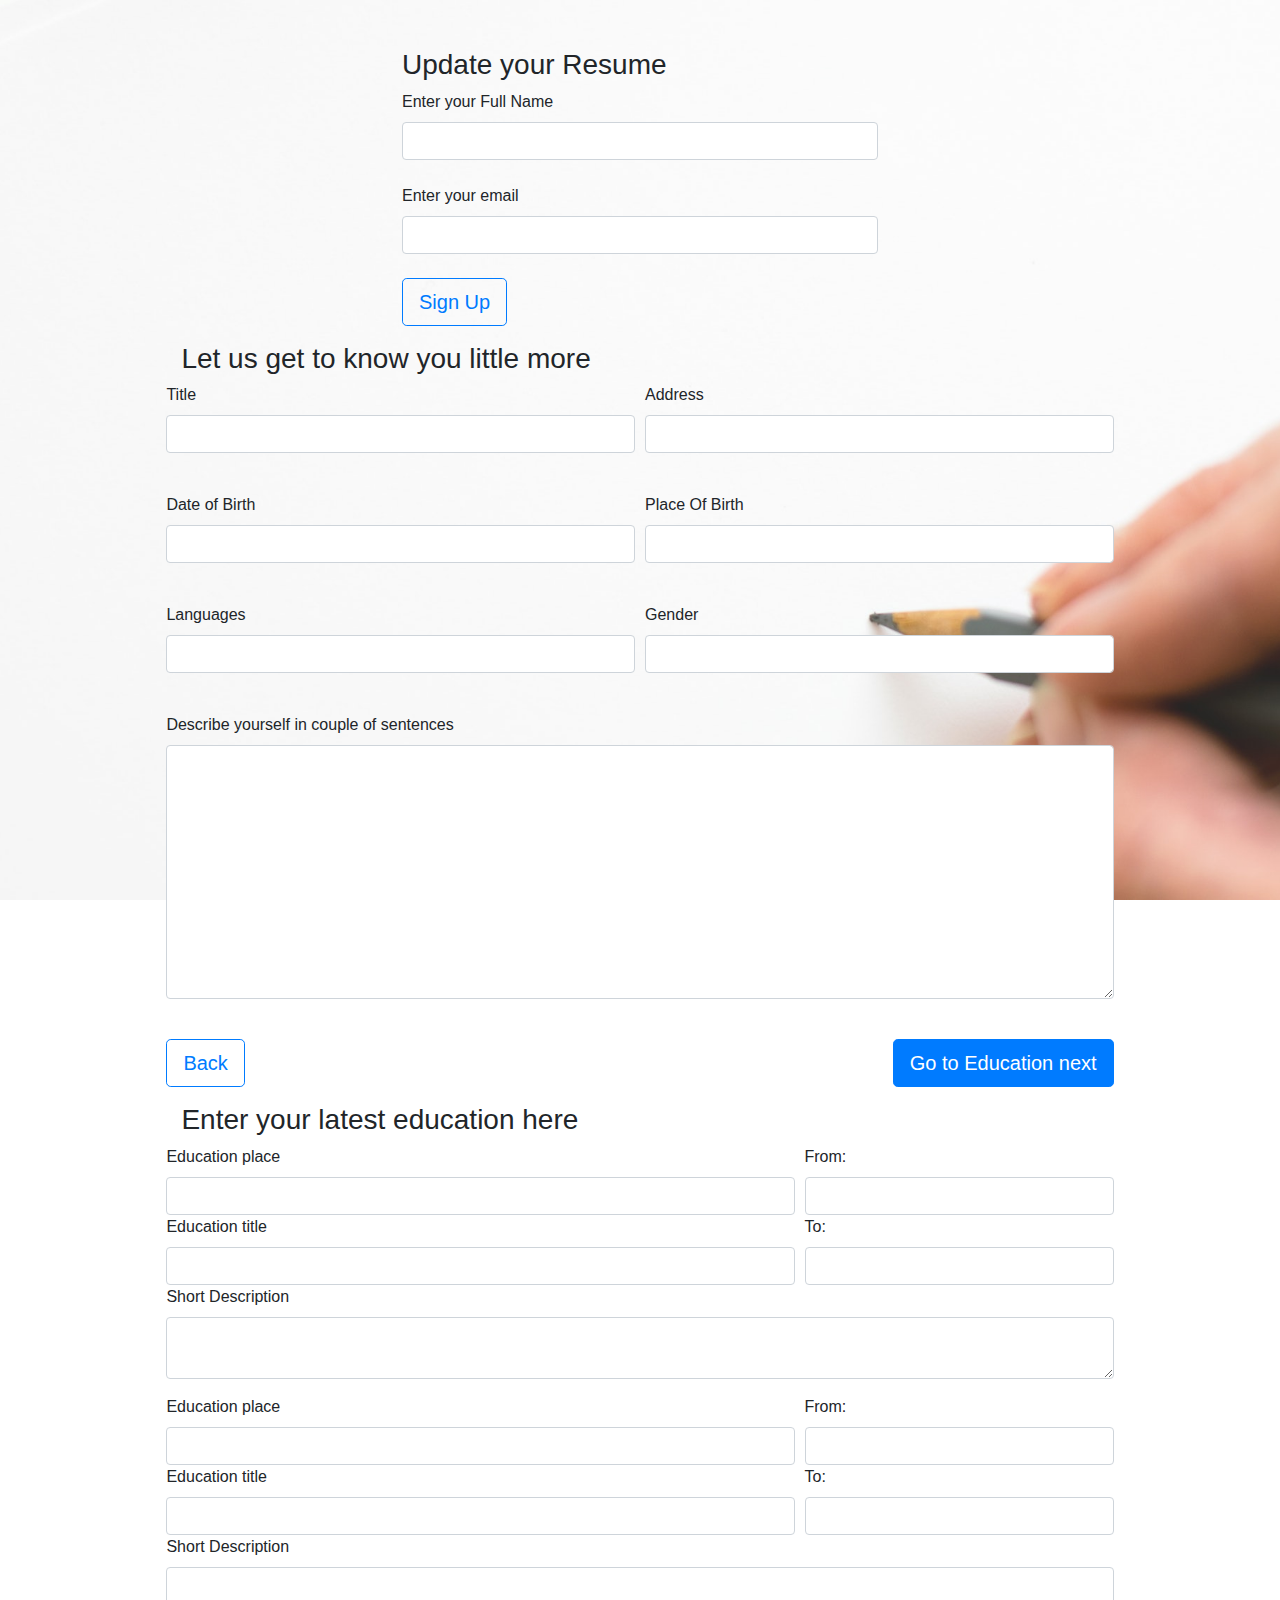
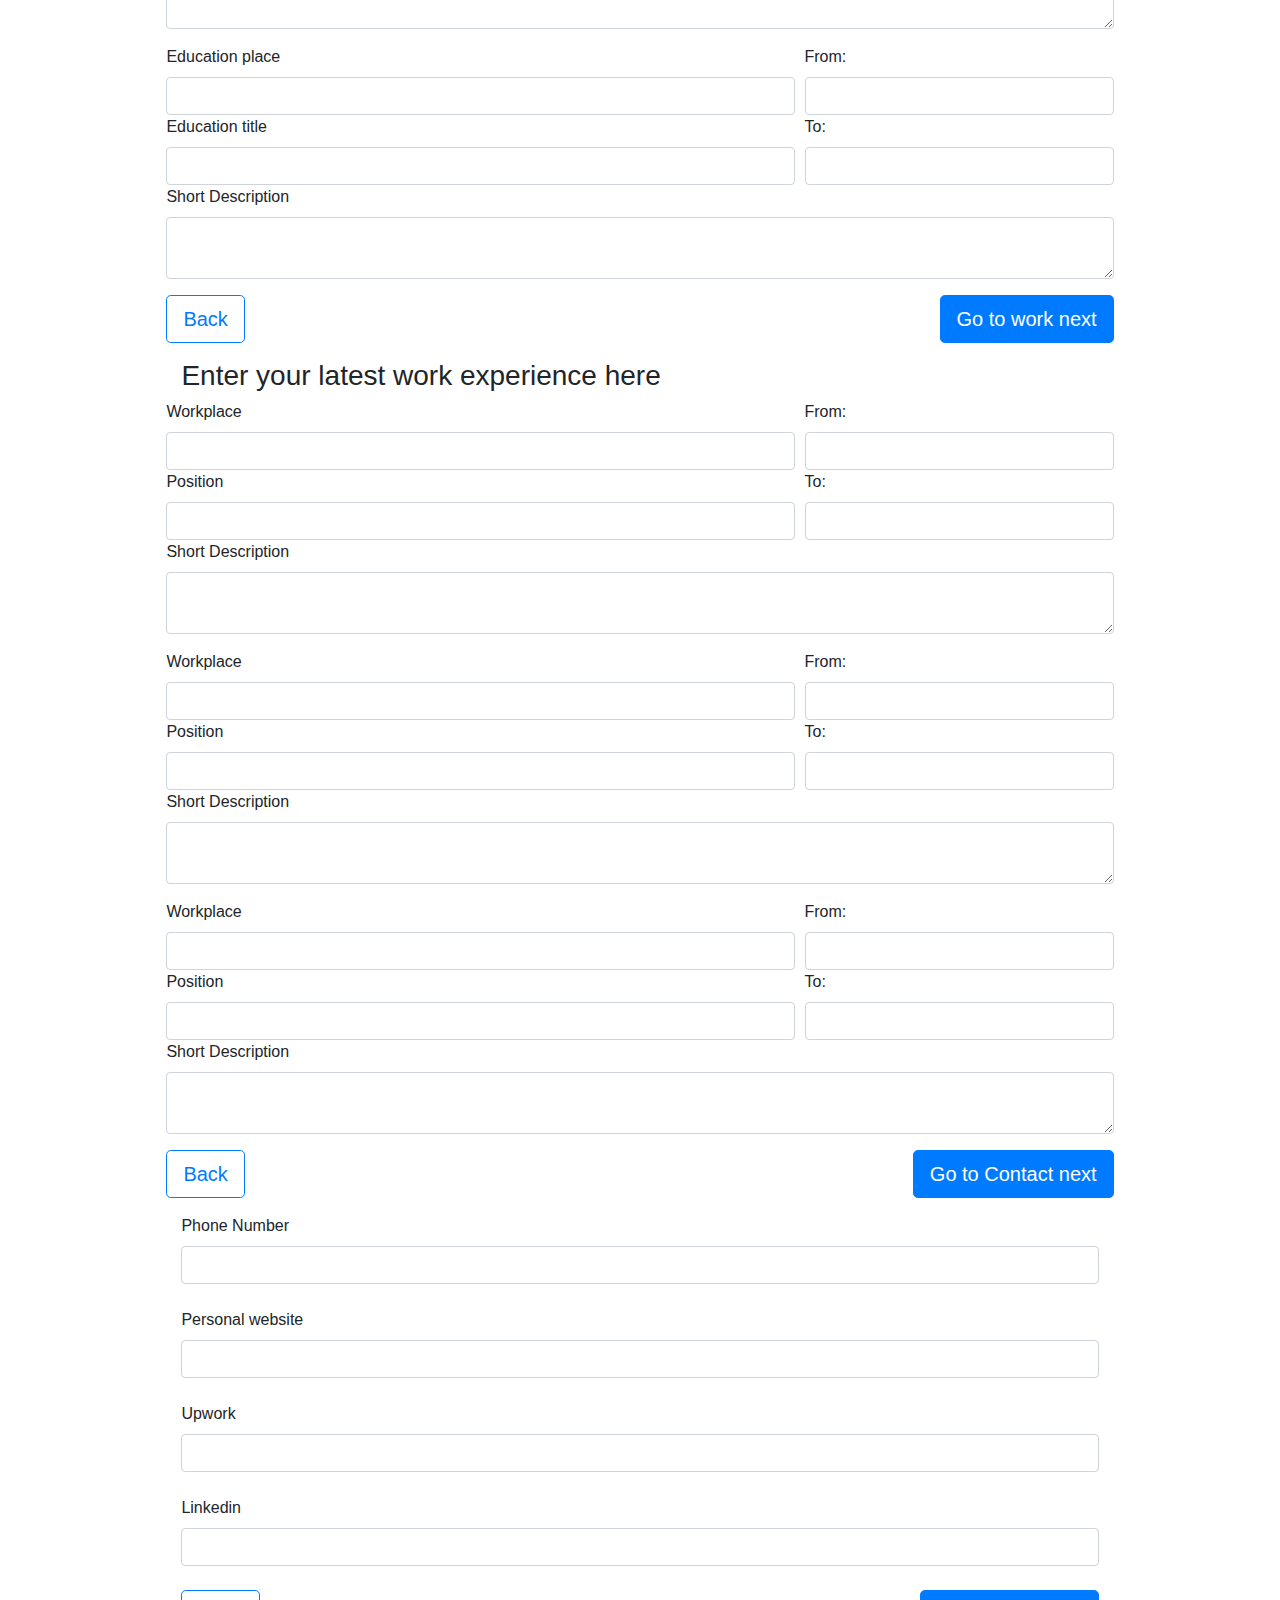
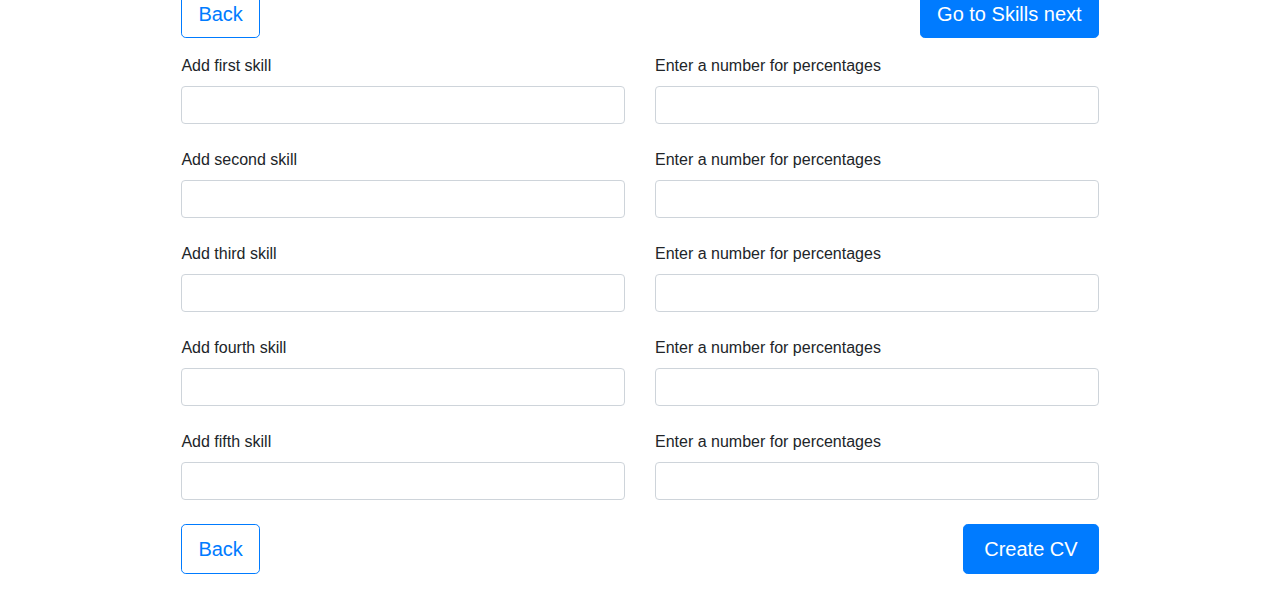
==== edit.html @ 659e1b14 "edit profile added" ====
<!DOCTYPE html>
<html lang="en">

<head>
    <meta charset="UTF-8">
    <meta name="viewport" content="width=device-width, initial-scale=1.0">
    <meta http-equiv="X-UA-Compatible" content="ie=edge">
    <title>Edit</title>
    <link rel="stylesheet" href="https://stackpath.bootstrapcdn.com/bootstrap/4.3.1/css/bootstrap.min.css"
        integrity="sha384-ggOyR0iXCbMQv3Xipma34MD+dH/1fQ784/j6cY/iJTQUOhcWr7x9JvoRxT2MZw1T" crossorigin="anonymous">
    <link rel="stylesheet" href="index.css">
    <link rel="stylesheet" href="https://use.fontawesome.com/releases/v5.8.1/css/all.css"
        integrity="sha384-50oBUHEmvpQ+1lW4y57PTFmhCaXp0ML5d60M1M7uH2+nqUivzIebhndOJK28anvf" crossorigin="anonymous">
    <!-- <link rel="stylesheet" href="styleOne.css"> -->
    <!-- <link rel="stylesheet" href="styleThree.css"> -->
    <!-- <link rel="stylesheet" href="print.css"> -->
</head>

<body data-spy="scroll" data-target="#menu">
    <div id="signUpIndex" class="row form-row section d-flex justify-content-center align-items-center p-5">

        <!-- <form class="needs-validation" novalidate> -->

        <div id="signUp">
            <div class="form-group">
                <h3>Update your Resume</h3>
                <div class="form-row">
                    <div class="col-lg-12 col-md-12 col-sm-12">
                        <label for="fullName">Enter your Full Name</label><br>
                        <input type="text" class="form-control" id="fullName" value="" required><br>
                        <div class="valid-feedback">
                            Looks good!
                        </div>
                    </div>
                    <div class="col-lg-12 col-md-12 col-sm-12">
                        <label for="email">Enter your email</label><br>
                        <input type="email" class="form-control" id="email" value=""><br>
                    </div>
                </div>
                <button class="btn btn-outline-primary btn-lg" type="submit" id="signUpBtn">Sign Up</button>
            </div>
        </div>
        <!-- Additional Information section -->
        <div class="row" id="additionalInformation">
            <div class="form-group">
                <div class="col-12">
                    <h3>Let us get to know you little more</h3>
                </div>
                <div class="form-row">
                    <div class="form-group col-md-6">
                        <label for="title">Title</label><br>
                        <input type="text" class="form-control" id="title" value=""><br>
                    </div>
                    <div class="form-group col-md-6">
                        <label for="address">Address</label><br>
                        <input type="text" class="form-control" id="address" value=""><br>
                    </div>
                    <div class="form-group col-md-6">
                        <label for="dateOfBirth">Date of Birth</label><br>
                        <input type="text" class="form-control" id="dateOfBirth" value=""><br>
                    </div>
                    <div class="form-group col-md-6">
                        <label for="placeOfBirth">Place Of Birth</label><br>
                        <input type="text" class="form-control" id="placeOfBirth" value=""><br>
                    </div>
                    <div class="form-group col-md-6">
                        <label for="languages">Languages</label><br>
                        <input type="text" class="form-control" id="languages" value=""><br>
                    </div>
                    <div class="form-group col-md-6">
                        <label for="gender">Gender</label><br>
                        <input type="text" class="form-control" id="gender" value=""><br>
                    </div>
                    <div class="form-group col-md-12">
                        <label for="aboutMe">Describe yourself in couple of sentences</label><br>
                        <textarea id="aboutMe" class="form-control" cols="50" rows="10"></textarea><br>
                    </div>
                    <!-- Buttons Back/Next -->
                    <div class="col-12 d-flex justify-content-between">
                        <button class="btn btn-outline-primary btn-lg" id="BackToSignUp">Back</button>
                        <button class="btn btn-primary btn-lg" id="eduNextBtn">Go to Education next</button>
                    </div>
                </div>
            </div>
        </div>
        <!-- Education Information section -->
        <div class="row" id="eduInformation">
            <div class="form-group">
                <div class="col-12">
                    <h3>Enter your latest education here</h3>
                </div>
                <!-- First Education -->
                <div class="form-row">
                    <div class="form-group col-lg-8 mb-0">
                        <label for="eduTitle01">Education place</label>
                        <input type="text" class="form-control" id="eduTitle01" value="">
                        <label for="eduPlace01">Education title</label>
                        <input type="text" class="form-control" id="eduPlace01" value="">
                    </div>
                    <div class="form-group col-lg-4 mb-0">
                        <label for="eduNumberFrom01">From:</label>
                        <input type="text" class="form-control" id="eduNumberFrom01" value="">
                        <label for="eduNumberTo01">To:</label>
                        <input type="text" class="form-control" id="eduNumberTo01" value="">
                    </div>
                    <div class="form-group col-lg-12">
                        <label for="eduShortDes01">Short Description</label><br>
                        <textarea id="eduShortDes01" class="form-control"></textarea>
                    </div>
                </div>
                <!-- Second Education -->
                <div class="form-row">
                    <div class="form-group col-lg-8 mb-0">
                        <label for="eduTitle02">Education place</label>
                        <input type="text" class="form-control" id="eduTitle02" value="">
                        <label for="eduPlace02">Education title</label>
                        <input type="text" class="form-control" id="eduPlace02" value="">
                    </div>
                    <div class="form-group col-lg-4 mb-0">
                        <label for="eduNumberFrom02">From:</label>
                        <input type="text" class="form-control" id="eduNumberFrom02" value="">
                        <label for="eduNumberTo02">To:</label>
                        <input type="text" class="form-control" id="eduNumberTo02" value="">
                    </div>
                    <div class="form-group col-md-12">
                        <label for="eduShortDes02">Short Description</label><br>
                        <textarea id="eduShortDes02" class="form-control"></textarea>
                    </div>
                </div>
                <!-- Third Education -->
                <div class="form-row">
                    <div class="form-group col-lg-8 mb-0">
                        <label for="eduTitle03">Education place</label>
                        <input type="text" class="form-control" id="eduTitle03" value="">
                        <label for="eduPlace03">Education title</label>
                        <input type="text" class="form-control" id="eduPlace03" value="">
                    </div>
                    <div class="form-group col-lg-4 mb-0">
                        <label for="eduNumberFrom03">From:</label>
                        <input type="text" class="form-control" id="eduNumberFrom03" value="">
                        <label for="eduNumberTo03">To:</label>
                        <input type="text" class="form-control" id="eduNumberTo03" value="">
                    </div>
                    <div class="form-group col-md-12">
                        <label for="eduShortDes03">Short Description</label><br>
                        <textarea id="eduShortDes03" class="form-control"></textarea>
                    </div>
                </div>
                <!-- Buttons Back/Next -->
                <div class="col-12 d-flex justify-content-between back-next-btn">
                    <button class="btn btn-outline-primary btn-lg" id="BackToAddInfo">Back</button>
                    <button class="btn btn-primary btn-lg" id="workNextBtn">Go to work next</button>
                </div>
            </div>
        </div>
        <!-- Work Information section -->
        <div class="row" id="workInformation">
            <div class="form-group">
                <div class="col-12">
                    <h3>Enter your latest work experience here</h3>
                </div>
                <!-- First Work -->
                <div class="form-row">
                    <div class="form-group col-lg-8 mb-0">
                        <label for="workTitle01">Workplace</label>
                        <input type="text" class="form-control" id="workTitle01" value="">
                        <label for="workPlace01">Position</label>
                        <input type="text" class="form-control" id="workPlace01" value="">
                    </div>
                    <div class="form-group col-lg-4 mb-0">
                        <label for="workNumberFrom01">From:</label>
                        <input type="text" class="form-control" id="workNumberFrom01" value="">
                        <label for="workNumberTo01">To:</label>
                        <input type="text" class="form-control" id="workNumberTo01" value="">
                    </div>
                    <div class="form-group col-lg-12">
                        <label for="workShortDes01">Short Description</label><br>
                        <textarea id="workShortDes01" class="form-control"></textarea>
                    </div>
                </div>
                <!-- Second Work -->
                <div class="form-row">
                    <div class="form-group col-lg-8 mb-0">
                        <label for="workTitle02">Workplace</label>
                        <input type="text" class="form-control" id="workTitle02" value="">
                        <label for="workPlace02">Position</label>
                        <input type="text" class="form-control" id="workPlace02" value="">
                    </div>
                    <div class="form-group col-lg-4 mb-0">
                        <label for="workNumberFrom02">From:</label>
                        <input type="text" class="form-control" id="workNumberFrom02" value="">
                        <label for="workNumberTo02">To:</label>
                        <input type="text" class="form-control" id="workNumberTo02" value="">
                    </div>
                    <div class="form-group col-md-12">
                        <label for="workShortDes02">Short Description</label><br>
                        <textarea id="workShortDes02" class="form-control"></textarea>
                    </div>
                </div>
                <!-- Third Work -->
                <div class="form-row">
                    <div class="form-group col-lg-8 mb-0">
                        <label for="workTitle03">Workplace</label>
                        <input type="text" class="form-control" id="workTitle03" value="">
                        <label for="workPlace03">Position</label>
                        <input type="text" class="form-control" id="workPlace03" value="">
                    </div>
                    <div class="form-group col-lg-4 mb-0">
                        <label for="workNumberFrom03">From:</label>
                        <input type="text" class="form-control" id="workNumberFrom03" value="">
                        <label for="workNumberTo03">To:</label>
                        <input type="text" class="form-control" id="workNumberTo03" value="">
                    </div>
                    <div class="form-group col-md-12">
                        <label for="workhortDes03">Short Description</label><br>
                        <textarea id="workShortDes03" class="form-control"></textarea>
                    </div>
                </div>
                <!-- Buttons Back/Next -->
                <div class="col-12 d-flex justify-content-between back-next-btn">
                    <button class="btn btn-outline-primary btn-lg" id="BackToEdu">Back</button>
                    <button class="btn btn-primary btn-lg" id="contactNextBtn">Go to Contact next</button>
                </div>
            </div>
        </div>
        <!-- Contact section -->
        <div class="row" id="contactInformation">
            <div class="form-group">
                <div class="col-12">
                    <!-- Contact information -->
                    <label for="phoneNumber">Phone Number</label><br>
                    <input type="text" class="form-control" id="phoneNumber" value=""><br>
                    <label for="personalWeb">Personal website</label><br>
                    <input type="text" class="form-control" id="personalWeb" value=""><br>
                    <label for="upworkAcc">Upwork</label><br>
                    <input type="text" class="form-control" id="upworkAcc" value=""><br>
                    <label for="linkedinAcc">Linkedin</label><br>
                    <input type="text" class="form-control" id="linkedinAcc" value=""><br>


                </div>
                <!-- Buttons Back/Next -->
                <div class="col-12 d-flex justify-content-between">
                    <button class="btn btn-outline-primary btn-lg" id="BackToWork">Back</button>
                    <button class="btn btn-primary btn-lg" id="skillNextBtn">Go to Skills next</button>
                </div>
            </div>
        </div>
        <!-- Skills section -->
        <div class="row" id="skillInformation">
            <div class="form-group">
                <div class="col-12">
                    <div class="row w-100">
                        <div class="col-6 pl-0">
                            <label for="skill1">Add first skill</label>
                            <input type="text" class="form-control" id="skill1" value=""><br>
                        </div>
                        <div class="col-6 pr-0">
                            <label for="skill1Percent">Enter a number for percentages</label><br>
                            <input class="form-control" type="number" id="skill1Percent" value=""><br>
                        </div>
                        <div class="col-6 pl-0">
                            <label for="skill2">Add second skill</label><br>
                            <input type="text" class="form-control" id="skill2" value=""><br>
                        </div>
                        <div class="col-6 pr-0">
                            <label for="skill2Percent">Enter a number for percentages</label><br>
                            <input class="form-control" type="number" id="skill2Percent" value=""><br>
                        </div>
                        <div class="col-6 pl-0">
                            <label for="skill3">Add third skill</label><br>
                            <input type="text" class="form-control" id="skill3" value=""><br>
                        </div>
                        <div class="col-6 pr-0">
                            <label for="skill3Percent">Enter a number for percentages</label><br>
                            <input class="form-control" type="number" id="skill3Percent" value=""><br>
                        </div>
                        <div class="col-6 pl-0">
                            <label for="skill4">Add fourth skill</label><br>
                            <input type="text" class="form-control" id="skill4" value=""><br>
                        </div>
                        <div class="col-6 pr-0">
                            <label for="skill4Percent">Enter a number for percentages</label><br>
                            <input class="form-control" type="number" id="skill4Percent" value=""><br>
                        </div>
                        <div class="col-6 pl-0">
                            <label for="skill5">Add fifth skill</label><br>
                            <input type="text" class="form-control" id="skill5" value=""><br>
                        </div>
                        <div class="col-6 pr-0">
                            <label for="skill5Percent">Enter a number for percentages</label><br>
                            <input class="form-control" type="number" id="skill5Percent" value=""><br>
                        </div>
                    </div>
                </div>
                <!-- Buttons Back/Next -->
                <div class="col-12 d-flex justify-content-between">
                    <button class="btn btn-outline-primary btn-lg" id="BackToContact">Back</a></button>
                    <button class="btn btn-primary btn-lg" id="createProfile" style="padding:9px 0px;"><a
                            style="padding: 10px 20px; color: #fff;" href="profile.html">Create CV</a></button>
                </div>
            </div>
        </div>
        <!-- </form> -->
        <!-- <div class="row" id="buttonsBottom">
        <div>
            <button class="btn btn-outline-primary" type="submit" id="">Previous</button>
            <button class="btn btn-outline-primary" type="submit" id="">Next</button>
        </div>
        <div id="StepsBottom" class="d-flex col-12">
            <div class="mx-2"></div>
            <div class="mx-2"></div>
            <div class="mx-2"></div>
            <div class="mx-2"></div>
            <div class="mx-2"></div>
        </div>
    </div> -->
    </div>

    <script src="https://code.jquery.com/jquery-3.3.1.js"
        integrity="sha256-2Kok7MbOyxpgUVvAk/HJ2jigOSYS2auK4Pfzbm7uH60=" crossorigin="anonymous"></script>
    <!-- <script src="script.js"></script> -->
    <script src="edit.js"></script>
    <script src="scriptThree.js"></script>
    <script src="profile.js"></script>
    <!-- <script src="sampleOne.js"></script> -->
    <script src="https://cdnjs.cloudflare.com/ajax/libs/popper.js/1.12.9/umd/popper.min.js"
        integrity="sha384-ApNbgh9B+Y1QKtv3Rn7W3mgPxhU9K/ScQsAP7hUibX39j7fakFPskvXusvfa0b4Q"
        crossorigin="anonymous"></script>
    <script src="https://maxcdn.bootstrapcdn.com/bootstrap/4.0.0/js/bootstrap.min.js"
        integrity="sha384-JZR6Spejh4U02d8jOt6vLEHfe/JQGiRRSQQxSfFWpi1MquVdAyjUar5+76PVCmYl"
        crossorigin="anonymous"></script>
    <script src="users.json"></script>
</body>

</html>
---- index.css ----
html {
    scroll-behavior: smooth;
}
body{
    position: relative;
    overflow-y: scroll;
}
nav{
    background-color: #ffffffcc;
}
.nav-link{
    padding-left:0;
    padding-right: 0; 
}
.nav-link.active{
    border-bottom: 2px solid #2a90ff;
}
#introIndex{
    background-image: url(assets/black-black-and-white-black-white-6663.jpg);
    background-size: cover;
    background-repeat: no-repeat;
    background-position: center;
}
.section{
    height: 100vh;
    /* min-height: -webkit-fill-available; */
    /* background-color: grey; */
}
.sectionText{
    transition: all 0.5s;
    cursor: default;
}
.sectionText:hover{
    box-shadow: 3px 3px 5px 1px grey;
}
.sectionText:hover h3{
    color:#007bff;
}
.sectionText hr{
    border-top: 2px solid #007bff;
    width: 0%;
    transition: all 1s;
}
.sectionText:hover hr{
    width: 100%
}
#menu ul{
    display: inline-flex;
    margin:0;
}
#menu li {
    list-style: none;
    display: flex;
    align-items: center;
}
.row{
    margin:0;
}
#backToTop{
    position: fixed;
    right: 30px;
    bottom: 30px;
    background-color: #ffffffcc;
    z-index: 1;
}
#introIndex div{
    background-color: #ffffffa1;
}
#featImg02 .carousel-inner{
    max-height: 500px !important;
    max-width: 353px !important;
}
/* Sign Up CSS */
#signUpIndex {
    position: relative;
    background-image: url(assets/art-artist-background-316466.jpg);
    background-size: cover;
    background-repeat: no-repeat;
    background-position: center;
}
#buttonsBottom{
    position: absolute;
    bottom: 10px;
}
#signUpIndex .row{
    width: 80%;
    margin:0 auto;
}
#signUpIndex .form-group{
    width: 100%;
}
#StepsBottom div{
    height: 20px;
    width: 100%;
    background-color: #007bff;
}
.back-next-btn{
    padding: 0;
}
/* Large devices (desktops, less than 1200px) */
@media (max-width: 1199.98px) { }
/* Medium devices (tablets, less than 992px) */
@media (max-width: 991.98px) {  }
/* Small devices (landscape phones, less than 768px) */
@media (max-width: 767.98px) { 
    /* .section{
        height: 100%;;
    }    */
}
/* Extra small devices (portrait phones, less than 576px) */
@media (max-width: 575.98px) {
    #menu{
        background-color: #ffffff !important;
    }
    #logo{
        padding: 0 0 0 10px !important;
    }
    #menu li{
        padding: 0 5px !important;
        font-size: 0.9rem;
    }
    #introIndex h3{
        font-size: 2rem;
    }
    #introIndex h1{
        font-size: 3.5rem;
    }
    #aboutIndex,#featuresIndex{
        padding:40px 0 0 !important;
    }
    .section{
        min-height: -webkit-fill-available;
        height: 100%;;
    }
    #aboutIndex .sectionText, #featTextSection .sectionText {
        padding-bottom: 0 !important;
    }
    #featTextSection{
        padding: 0 !important;
    }
}
---- print.css ----
@page { 
    /* size: auto; */
    margin: 0;
}

/* IF DIVS IN ROW - PRINT ROWS WITH BREAKS */
/* .row{
    page-break-inside: avoid;
} */
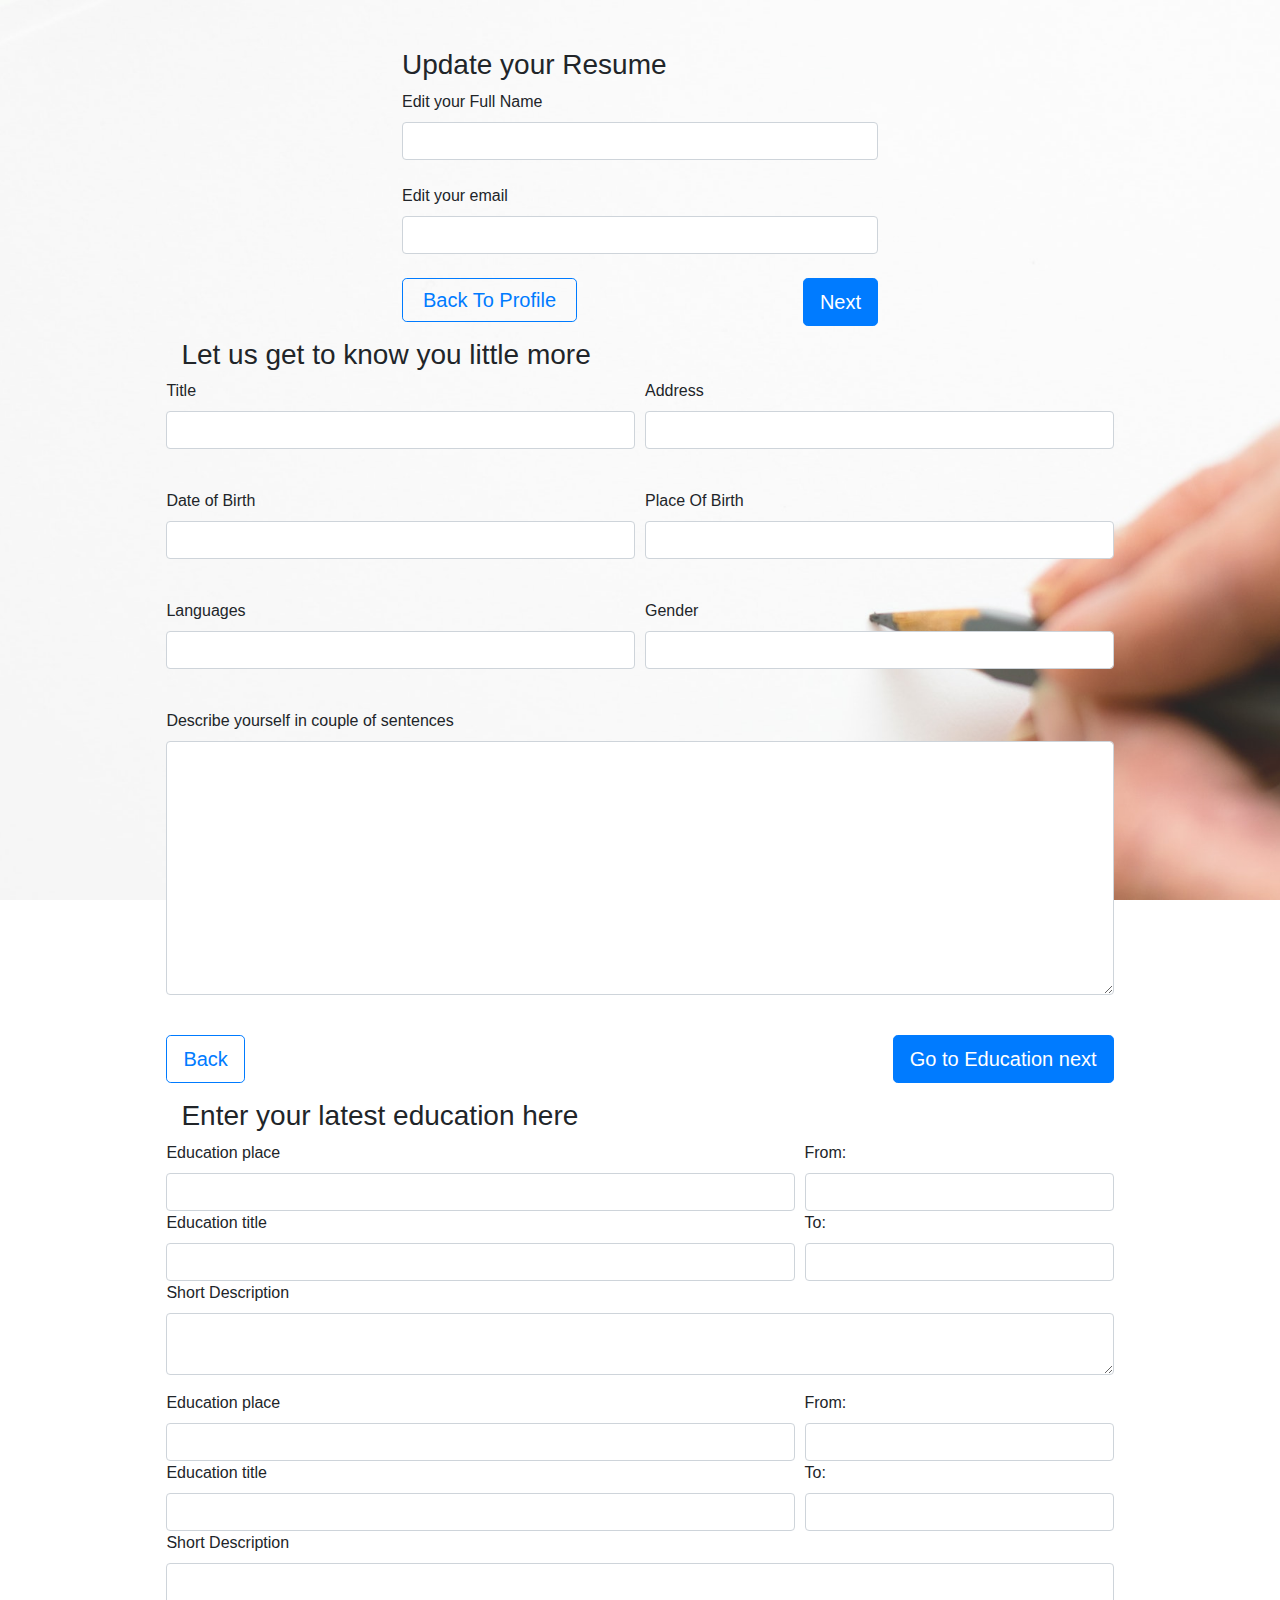
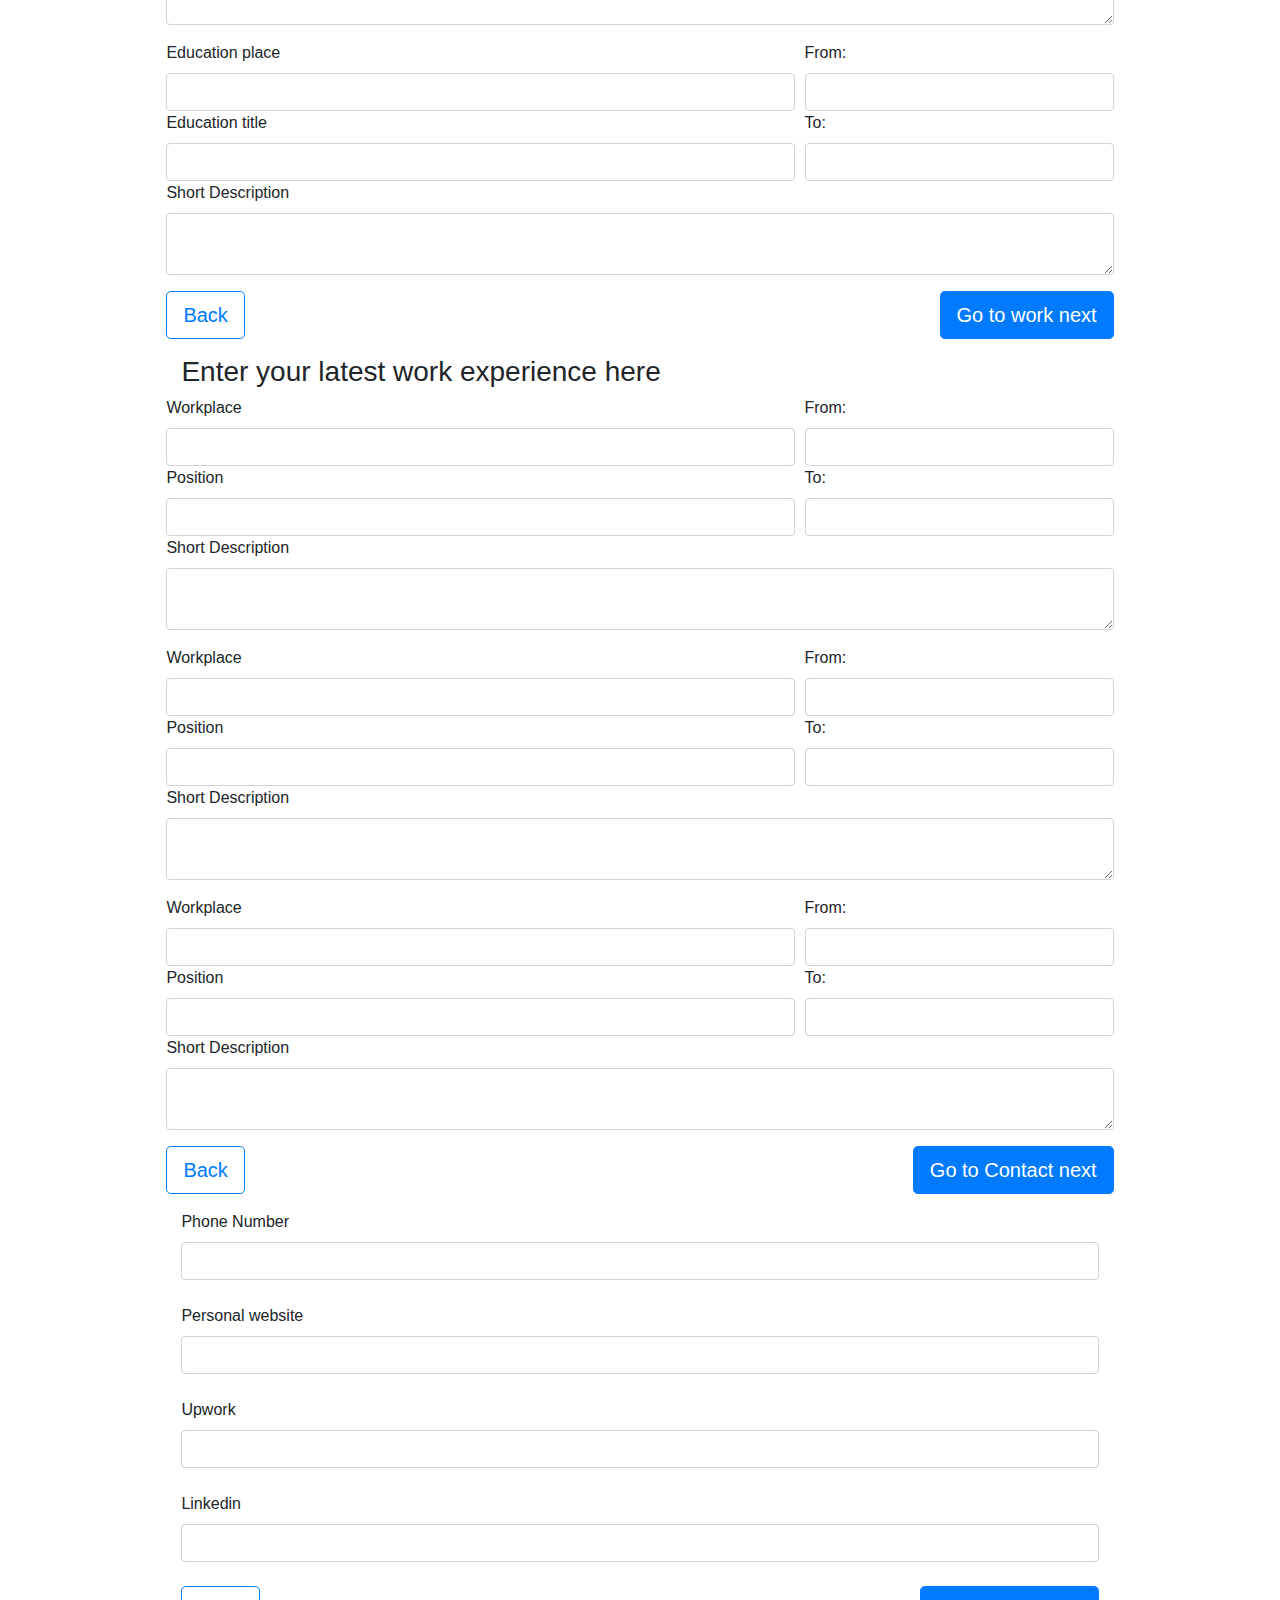
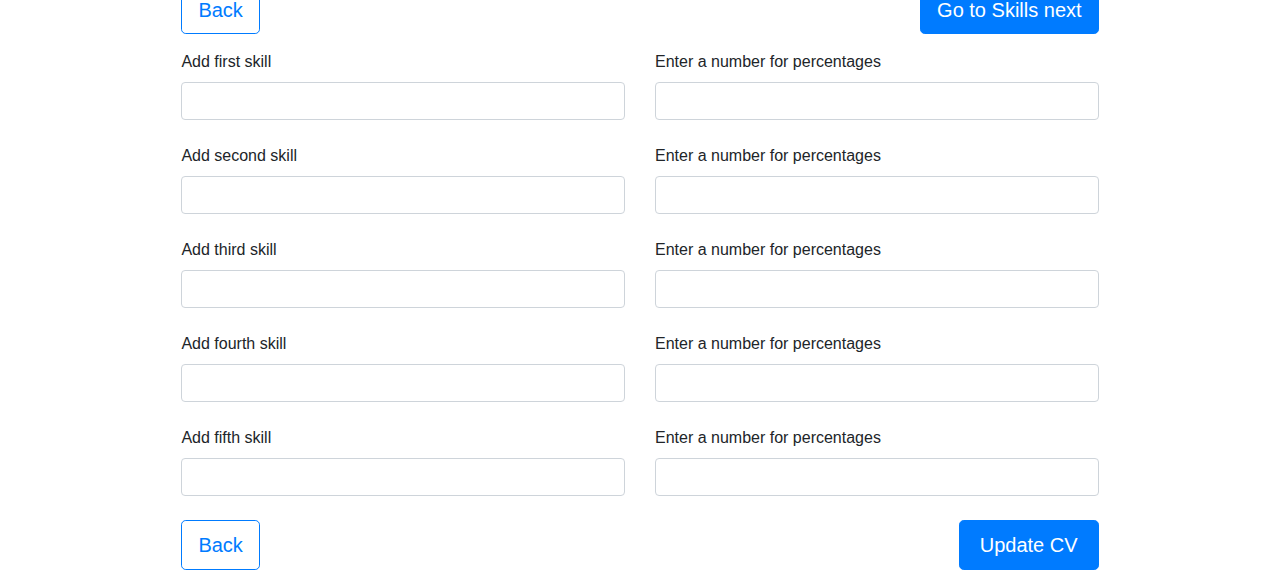
==== commit d8b725d5: "edit html ui changes" ====
--- a/edit.html
+++ b/edit.html
@@ -26,18 +26,19 @@
                 <h3>Update your Resume</h3>
                 <div class="form-row">
                     <div class="col-lg-12 col-md-12 col-sm-12">
-                        <label for="fullName">Enter your Full Name</label><br>
+                        <label for="fullName">Edit your Full Name</label><br>
                         <input type="text" class="form-control" id="fullName" value="" required><br>
                         <div class="valid-feedback">
                             Looks good!
                         </div>
                     </div>
                     <div class="col-lg-12 col-md-12 col-sm-12">
-                        <label for="email">Enter your email</label><br>
+                        <label for="email">Edit your email</label><br>
                         <input type="email" class="form-control" id="email" value=""><br>
                     </div>
                 </div>
-                <button class="btn btn-outline-primary btn-lg" type="submit" id="signUpBtn">Sign Up</button>
+                <button class="btn btn-outline-primary btn-lg" id="BackToProfile" style="padding:6px 0px;""><a style="padding: 10px 20px;color:#007bff;" href="edit.html">Back To Profile</a></button>
+                <button class="btn btn-primary btn-lg float-right" type="submit" id="signUpBtn">Next</button>
             </div>
         </div>
         <!-- Additional Information section -->
@@ -297,7 +298,7 @@
                 <div class="col-12 d-flex justify-content-between">
                     <button class="btn btn-outline-primary btn-lg" id="BackToContact">Back</a></button>
                     <button class="btn btn-primary btn-lg" id="createProfile" style="padding:9px 0px;"><a
-                            style="padding: 10px 20px; color: #fff;" href="profile.html">Create CV</a></button>
+                            style="padding: 10px 20px; color: #fff;text-decoration: none;" href="profile.html">Update CV</a></button>
                 </div>
             </div>
         </div>
--- a/index.css
+++ b/index.css
@@ -4,6 +4,10 @@
 body{
     position: relative;
     overflow-y: scroll;
+}
+#logo{
+    font-family: 'Fugaz One', cursive;
+    font-size: xx-large;
 }
 nav{
     background-color: #ffffffcc;
@@ -21,6 +25,9 @@
     background-repeat: no-repeat;
     background-position: center;
 }
+#introIndex .display-2 {
+    font-family: 'Fugaz One', cursive;
+}
 .section{
     height: 100vh;
     /* min-height: -webkit-fill-available; */
@@ -30,9 +37,10 @@
     transition: all 0.5s;
     cursor: default;
 }
-.sectionText:hover{
+.sectionText:hover, .sectionText.active{
     box-shadow: 3px 3px 5px 1px grey;
 }
+
 .sectionText:hover h3{
     color:#007bff;
 }
@@ -97,6 +105,10 @@
 .back-next-btn{
     padding: 0;
 }
+#BackToProfile a:hover{
+    color:#ffffff !important;
+    text-decoration: none;
+}
 /* Large devices (desktops, less than 1200px) */
 @media (max-width: 1199.98px) { }
 /* Medium devices (tablets, less than 992px) */
